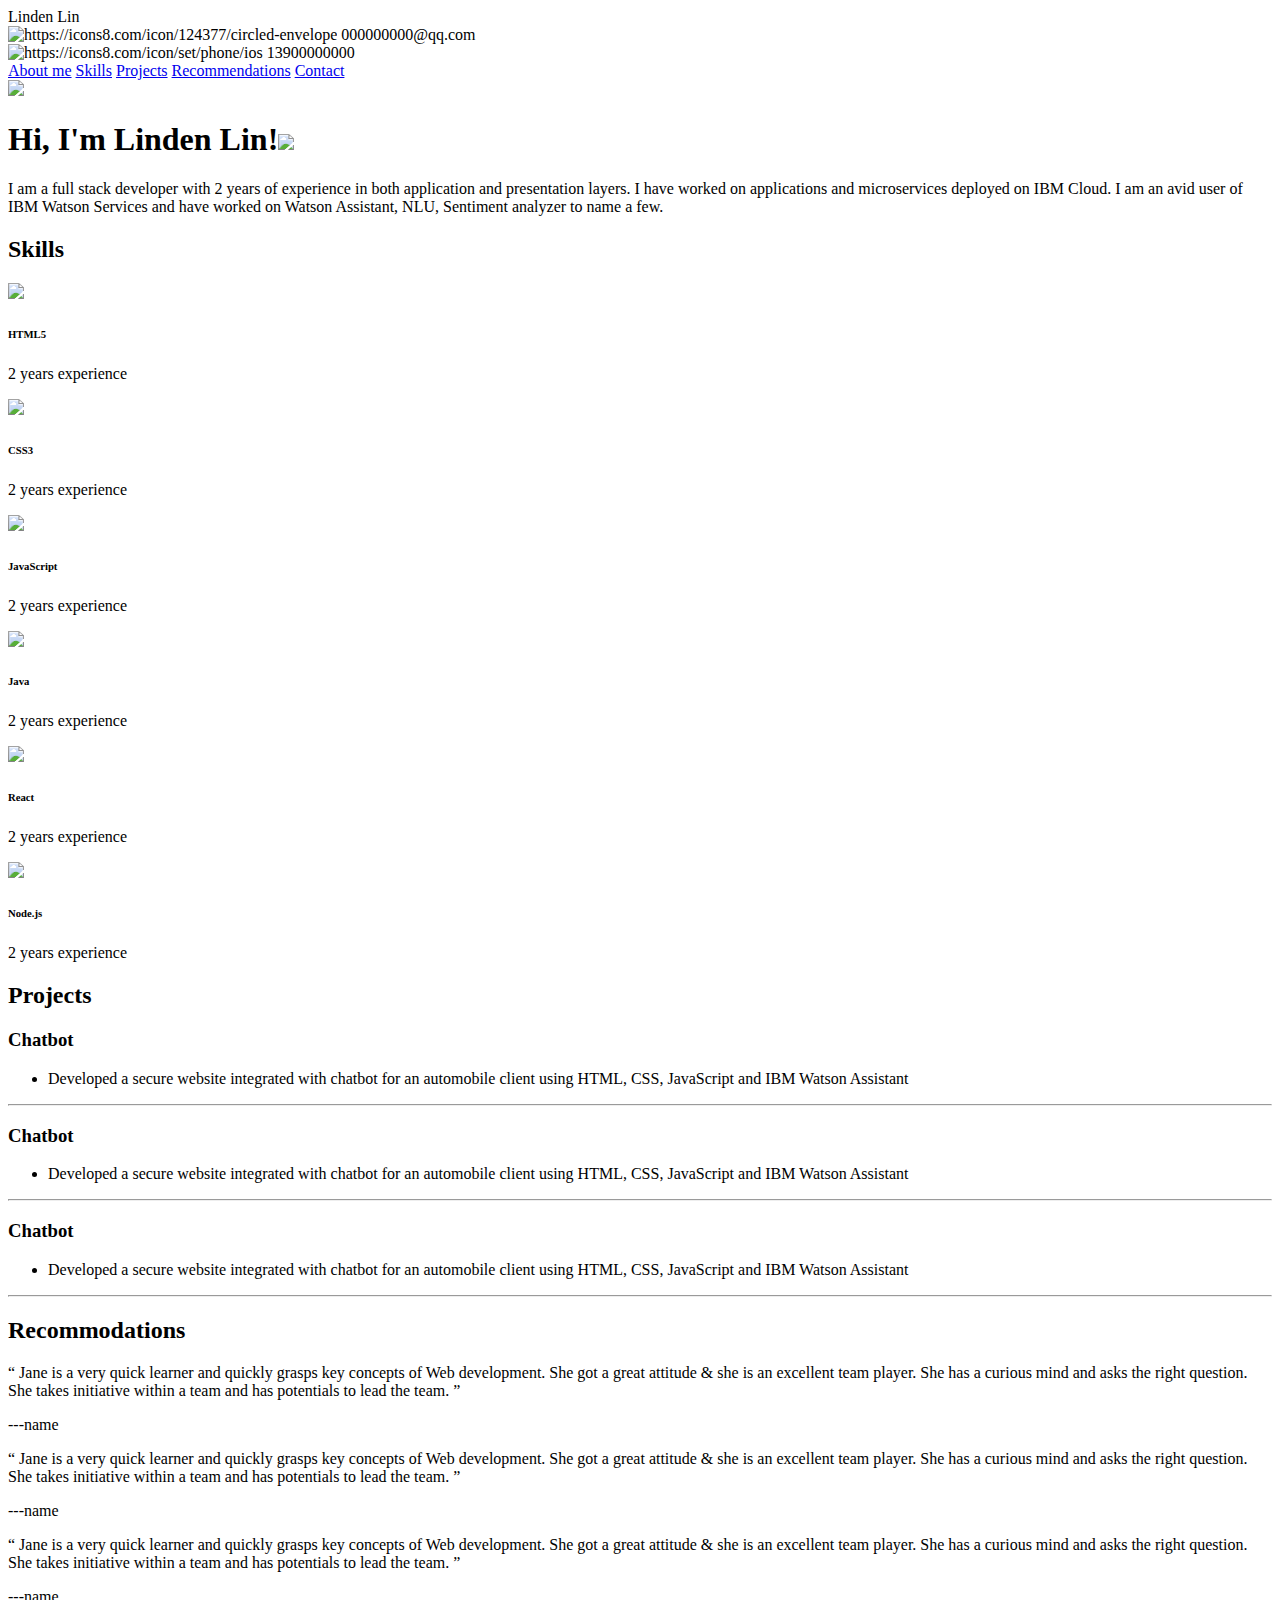
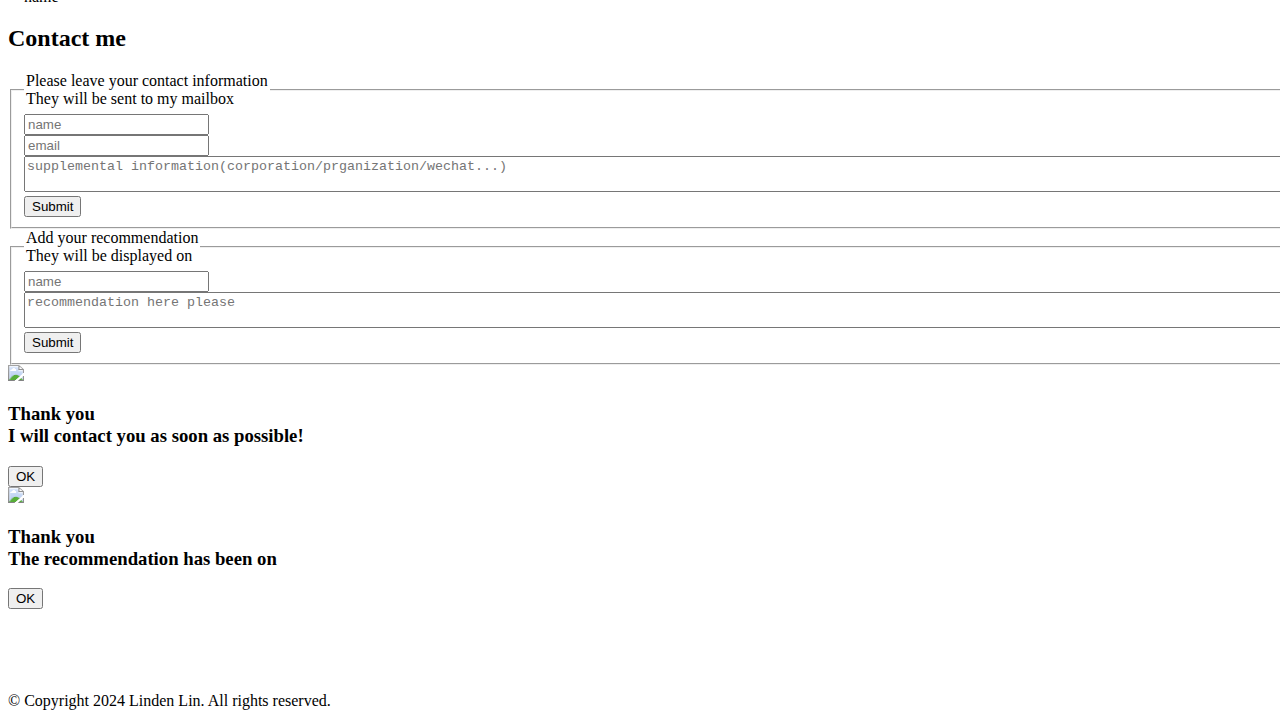
==== portfolio.html @ 1d92d12d "Add files via upload" ====
<!doctype html>
<html lang="en">
    <head>
        <link rel="icon" type="image/svg+xml" href="data:image/svg+xml,<svg xmlns=%22http://www.w3.org/2000/svg%22 width=%22256%22 height=%22256%22 viewBox=%220 0 100 100%22><rect width=%22100%22 height=%22100%22 rx=%2250%22 fill=%22%230058ff%22></rect><path fill=%22%23fff%22 d=%22M72.15 21.33L72.15 21.33Q74.49 22.50 74.90 25.02Q75.30 27.54 73.59 29.61L73.59 29.61Q72.42 31.23 70.58 31.41Q68.73 31.59 66.84 30.69L66.84 30.69Q64.68 29.70 62.30 29.16Q59.91 28.62 57.30 28.62L57.30 28.62Q52.44 28.62 48.62 30.15Q44.79 31.68 42.09 34.52Q39.39 37.35 38.00 41.22Q36.60 45.09 36.60 49.77L36.60 49.77Q36.60 55.26 38.18 59.31Q39.75 63.36 42.54 66.06Q45.33 68.76 49.11 70.07Q52.89 71.37 57.30 71.37L57.30 71.37Q59.73 71.37 62.16 70.92Q64.59 70.47 66.84 69.30L66.84 69.30Q68.73 68.40 70.58 68.67Q72.42 68.94 73.68 70.56L73.68 70.56Q75.48 72.81 74.99 75.20Q74.49 77.58 72.24 78.66L72.24 78.66Q69.90 79.83 67.43 80.60Q64.95 81.36 62.43 81.77Q59.91 82.17 57.30 82.17L57.30 82.17Q50.82 82.17 45.02 80.10Q39.21 78.03 34.67 73.98Q30.12 69.93 27.51 63.86Q24.90 57.78 24.90 49.77L24.90 49.77Q24.90 42.84 27.29 36.99Q29.67 31.14 34.04 26.87Q38.40 22.59 44.34 20.21Q50.28 17.82 57.30 17.82L57.30 17.82Q61.26 17.82 65.04 18.72Q68.82 19.62 72.15 21.33Z%22></path></svg>" />
        <meta charset="UTF-8">
        <meta http-equiv=“Pragma” content=”no-cache”>
        <meta http-equiv=“Expires” content=”-1″>
        <meta http-equiv=“CACHE-CONTROL” content=”NO-CACHE”>
        <!-- CSS Stylesheets && Script Code-->
        <link rel="stylesheet" href="./master.css">
        <script src="./main.js"></script>
        <!-- EmailJs service -->
        <script
            type="text/javascript"
            src="https://cdn.jsdelivr.net/npm/@emailjs/browser@4/dist/email.min.js">
        </script>
        <title>Portfolio Project</title>
    </head>

    <body>
        <!-- Navigation Bar -->
        <nav>
            <div id="home">
                <div class="personal_info">
                    Linden Lin
                    <div class="contact_info" id="email">
                        <img src="./images/envelope.png" alt="https://icons8.com/icon/124377/circled-envelope"/>
                    000000000@qq.com
                    </div>
                    <div style="clear:both;"></div>
                    <div class="contact_info" id="phone_number">
                        <img src="images/phone.png" alt="https://icons8.com/icon/set/phone/ios"/>
                    13900000000
                    </div>
                </div>
                <div id="topdiv" class="topdiv">
                    <a class="topmenu" href="#about_me">About me</a>
                    <a class="topmenu" href="#skills">Skills</a>
                    <a class="topmenu" href="#projects">Projects</a>
                    <a class="topmenu" href="#recommodations">Recommendations</a>
                    <a class="topmenu" href="#contact">Contact</a>
                </div>
            </div>
        </nav>

        <!-- about me scetion-->
        <section id="about-me" class="about-me-container">
            <div>
                <img src="./images/self_img.jpg" class="profile_image"/>
            </div>
            <div id="self_description">
                <h1>
                    Hi, I'm Linden Lin!<img src="./images/waving-hand.png" width="60px">
                </h1>
                <p>
                    I am a full stack developer with 2 years of experience in both application and presentation layers.
                    I have worked on applications and microservices deployed on IBM Cloud. 
                    I am an avid user of IBM Watson Services and have worked on Watson Assistant, NLU, Sentiment analyzer to name a few.
                </p>
            </div>
        </section>

        <!-- skills section -->
        <section id="skills">
            <h2>Skills</h2>
            <div style="clear:both;"></div>
            <div class="skills-container">
                <div class="skill">
                    <img src="./images/html5.png"/>
                    <h6>HTML5</h6>
                    <p>2 years experience</p>
                </div>

                <div class="skill">
                    <img src="./images/CSS3.png"/>
                    <h6>CSS3</h6>
                    <p>2 years experience</p>
                </div>

                <div class="skill">
                    <img src="./images/js.jpeg"/>
                    <h6>JavaScript</h6>
                    <p>2 years experience</p>
                </div>

                <div class="skill">
                    <img src="./images/java.png"/>
                    <h6>Java</h6>
                    <p>2 years experience</p>
                </div>

                <div class="skill">
                    <img src="./images/react.png"/>
                    <h6>React</h6>
                    <p>2 years experience</p>
                </div>

                <div class="skill">
                    <img src="./images/node.png"/>
                    <h6>Node.js</h6>
                    <p>2 years experience</p>
                </div>
            </div>
        </section>

        <!-- project section -->
         <section id="projects">
          <h2>
            Projects
          </h2>
          <div style="clear:both;"></div>

          <div class="projects-container" id="projects-container">
            <div class="project-card">
              <h3>Chatbot</h3>
              <!-- unorder list   -->
              <ul>  
                <li>Developed a secure website integrated with chatbot for an automobile client using HTML, CSS, JavaScript and IBM Watson Assistant</li>
              </ul>
            </div>
            <hr>
            <div class="project-card">
              <h3>Chatbot</h3>
              <ul>
                <li>Developed a secure website integrated with chatbot for an automobile client using HTML, CSS, JavaScript and IBM Watson Assistant</li>
              </ul>
            </div>
            <hr>
            <div class="project-card">
              <h3>Chatbot</h3>
              <ul>
                <li>Developed a secure website integrated with chatbot for an automobile client using HTML, CSS, JavaScript and IBM Watson Assistant</li>
              </ul>
            </div>
            <hr>
          </div>
         </section>

        <!-- recommendation section -->
         <section id="recommendations">
            <h2>Recommodations</h2>
            <div style="clear: both;"></div>
            <div class="recommendations-container" id="all-rcommendations">
               <div class="recommendation">
                  <span>&#8220;</span>
                  Jane is a very quick learner and quickly grasps key concepts of Web development. 
                  She got a great attitude & she is an excellent team player. 
                  She has a curious mind and asks the right question. 
                  She takes initiative within a team and has potentials to lead the team.
                  <span>&#8221;</span>
                  <p>---name</p>
               </div>
               <div class="recommendation">
                  <span>&#8220;</span>
                     Jane is a very quick learner and quickly grasps key concepts of Web development. 
                     She got a great attitude & she is an excellent team player. 
                     She has a curious mind and asks the right question. 
                     She takes initiative within a team and has potentials to lead the team.
                  <span>&#8221;</span>
                  <p>---name</p>
               </div>
               <div class="recommendation">
                  <span>&#8220;</span>
                  Jane is a very quick learner and quickly grasps key concepts of Web development. 
                  She got a great attitude & she is an excellent team player. 
                  She has a curious mind and asks the right question. 
                  She takes initiative within a team and has potentials to lead the team.
                  <span>&#8221;</span>
                  <p>---name</p>
               </div>
            </div>
         </section>

         <!-- contact me section -->
         <section id="contact">
            <h2>Contact me</h2>
            <div style="clear:both;"></div>
            <div id="forms">
            <div id="contact">
               <fieldset>
                  <legend class="introduction">Please leave your contact information<br>They will be sent to my mailbox</legend>
                  <input id="name-contact" type="text" placeholder="name"><br/>
                  <input id="user-email" type="email" placeholder="email"><br/>
                  <textarea id="contact_info" cols="500" raws="10" placeholder="supplemental information(corporation/prganization/wechat...)"></textarea>
                  <div class="flex-center">
                     <button id="submitbutton" onclick="sendContactInfo()">Submit</button>
                  </div>
               </fieldset>
            </div>

            <div id="recommendate">
               <fieldset>
                  <legend class="introduction">Add your recommendation<br>They will be displayed on</legend>
                  <input id="name-recommendation" type="text" placeholder="name"><br/>
                  <textarea id="recommendation_info" cols="500" raws="10" placeholder="recommendation here please"></textarea>
                  <div class="flex-center">
                     <button id="submitbutton" onclick="addRecommendations()">Submit</button>
                  </div>
               </fieldset>
            </div>
         </div>
         </section>

         <!-- pop up window -->
         <div  class="flex-center popup" id="popup-contact">
            <img src="./images/checkmark--outline.svg"/>
            <h3>Thank you<br/> I will contact you as soon as possible!</h3>
            <button onclick="showPopupContact(false)">OK</button>
         </div>

         <div  class="flex-center popup" id="popup-recommendation">
            <img src="./images/checkmark--outline.svg"/>
            <h3>Thank you<br/> The recommendation has been on</h3>
            <button onclick="showPopupRecommendation(false)">OK</button>
         </div>


         <!-- return home button -->
         <div class="iconbutton">
            <a href="#home">
               <svg  xmlns="http://www.w3.org/2000/svg" fill="none" viewBox="0 0 24 24" stroke-width="1.5" stroke="white" width="63px">
                  <path stroke-linecap="round" stroke-linejoin="round" d="M15 11.25l-3-3m0 0l-3 3m3-3v7.5M21 12a9 9 0 11-18 0 9 9 0 0118 0z"/>
               </svg>
            </a>
         </div>

    </body>

    <footer>
        <p class="copyright-text">© Copyright 2024 Linden Lin. All rights reserved.</p>
    </footer>
    <div style="clear:both;"></div>
    </html>
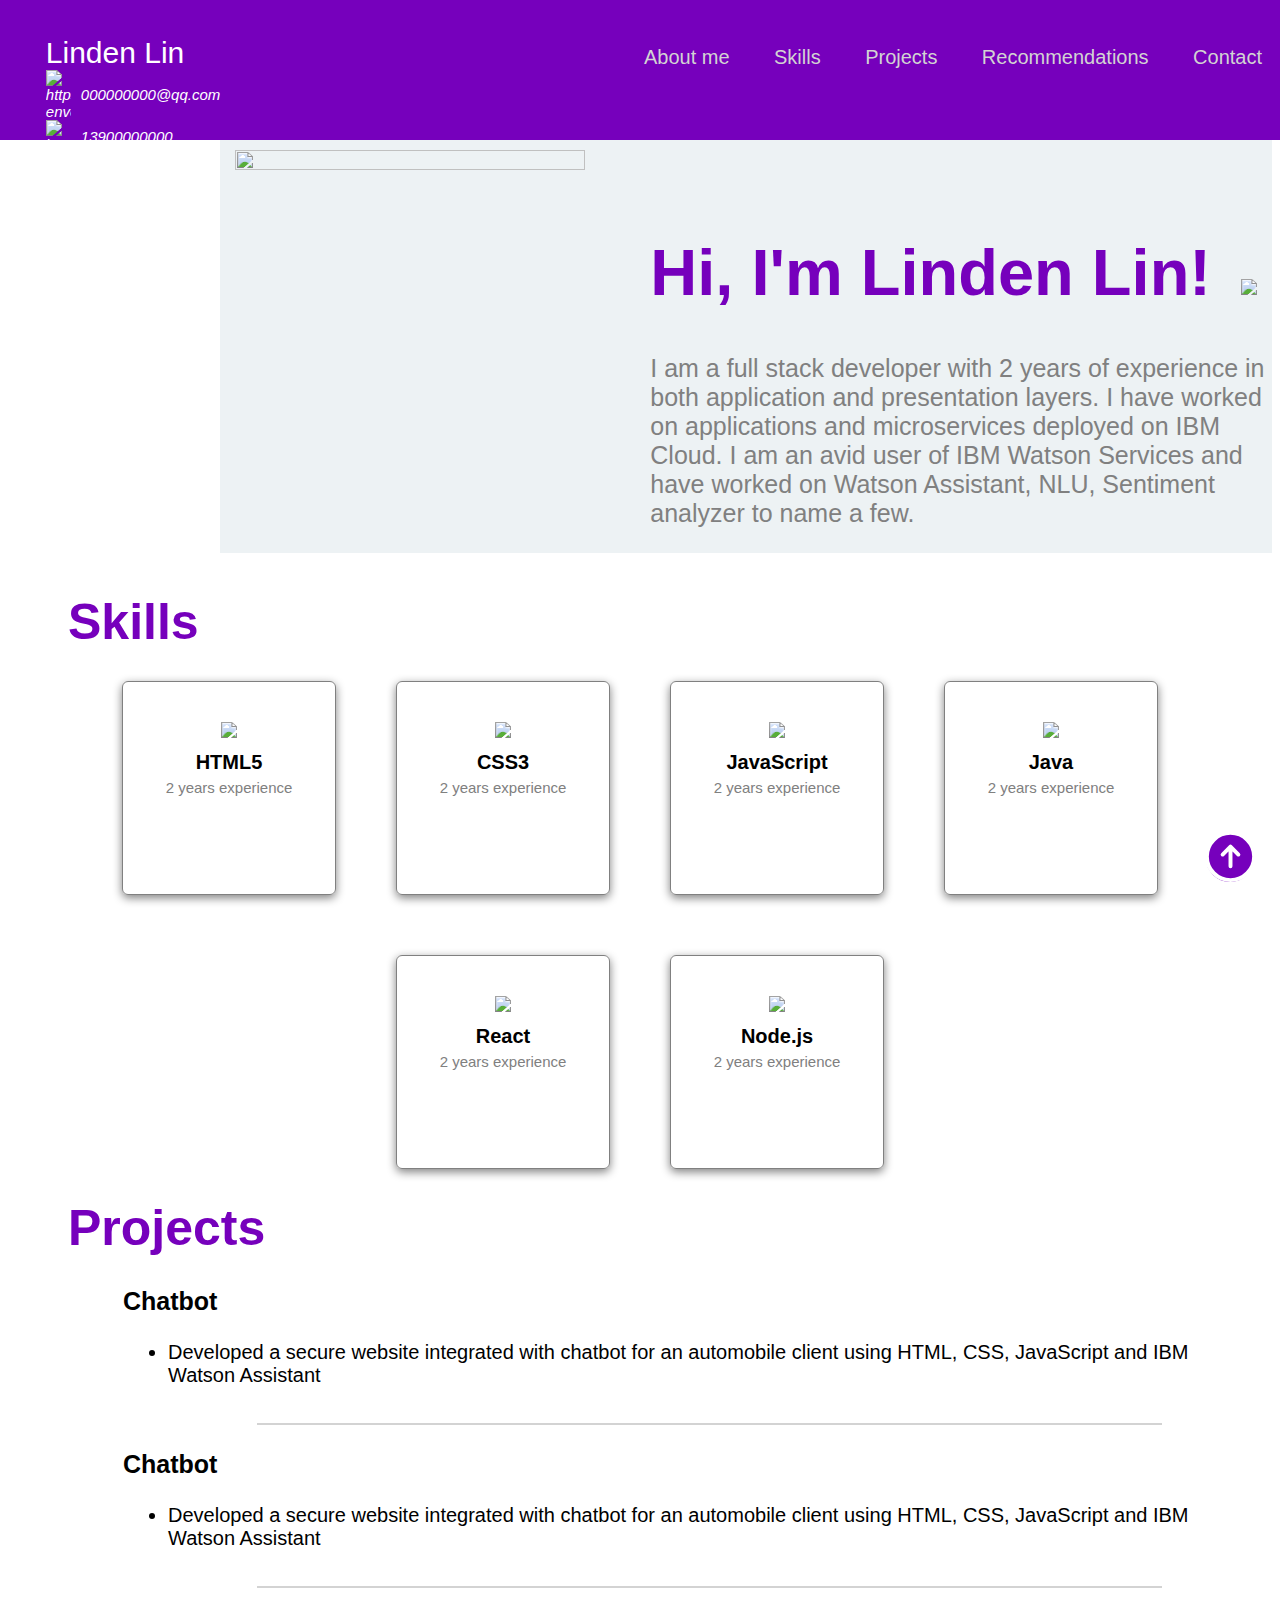
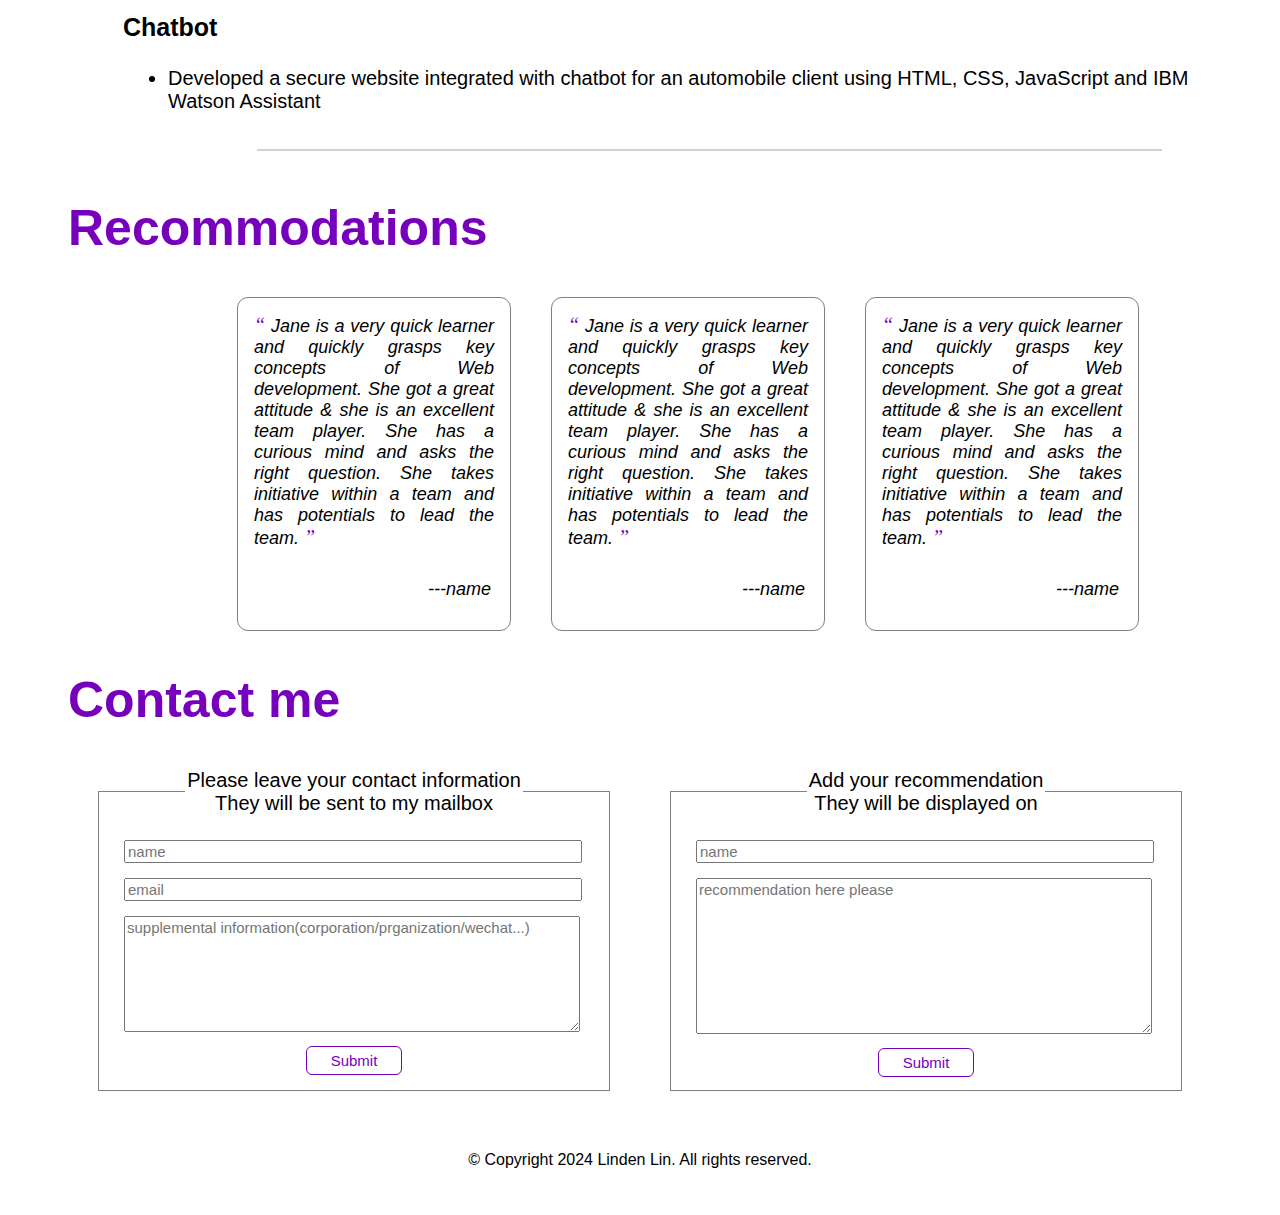
==== commit e536cb37: "Update portfolio.html" ====
--- a/portfolio.html
+++ b/portfolio.html
@@ -7,8 +7,8 @@
         <meta http-equiv=“Expires” content=”-1″>
         <meta http-equiv=“CACHE-CONTROL” content=”NO-CACHE”>
         <!-- CSS Stylesheets && Script Code-->
-        <link rel="stylesheet" href="./master.css">
-        <script src="./main.js"></script>
+        <link rel="stylesheet" href="./style.css">
+        <script src="./script.js"></script>
         <!-- EmailJs service -->
         <script
             type="text/javascript"
--- a/style.css
+++ b/style.css
@@ -0,0 +1,383 @@
+body {
+    /* background-color: white; */
+    /* background-color: black; */
+
+    font-family: 'Trebuchet MS', 'Lucida Sans Unicode', 'Lucida Grande', 'Lucida Sans', Arial, sans-serif;
+}
+
+
+/* navigation bar */
+#home{
+    background-color: #7600bc;
+    margin-top: -1cm;
+    margin-left:-1cm;
+    margin-right:-1cm;
+    padding-top:2cm;
+    padding-bottom: 2cm;
+    /* padding-left: 2cm; */
+    height:5mm;
+}
+
+
+.personal_info{
+    color: #fff;
+    padding-left: 2cm;
+    font-size: 30px;
+    float: left;
+    margin-top:-10px;
+
+}
+
+.personal_info .contact_info{
+    font-size: 15px;
+    font-style: italic;
+    align-items: center;
+    display: flex;
+    flex-direction: row;
+}
+
+.personal_info .contact_info img{
+    width:25px;
+    margin-right: 10px;
+    float:left
+}
+
+.topdiv{
+    float: right;
+    padding-right: 1cm;
+}
+
+.topmenu{
+    color:lightgray;
+    margin:10px;
+    padding-left:20px;
+    font-size: 20px;
+    text-decoration:none;
+}
+
+
+.topmenu:hover{
+    color: white;
+    font-weight: bolder;
+    text-decoration: underline;
+} 
+
+/* titles */
+h2{
+    text-align: justify;
+    font-size: 50px;
+    color:#7600bc;
+    /* text-align: left; */
+    text-align: center;
+    float: left;
+    margin: 30px;
+    margin-left: 60px;
+    margin-top:0px;
+    margin-bottom: 0px;
+}
+
+/* about me section*/
+
+.about-me-container{
+    display: flex;
+    background-color:rgb(237, 242, 244);
+    margin-left: -10px;
+}
+
+.about-me{
+    display: flex;
+    align-items: center;
+}
+
+.profile_image{
+    width:350px;
+    height:fit-content;
+    vertical-align: middle;
+    margin:10px 15px;
+}
+
+#about-me h1{
+    font-size: 65px;
+    margin-top:95px;
+    color:#7600bc;
+}
+
+#about-me p{
+    font-size:25px;
+    color:rgb(128, 128, 128);
+    margin-top:0cm;
+}
+
+#self_description{
+    margin-left: 50px;
+}
+
+#about-me h1 img{
+    margin-left:30px;
+}
+
+/* skills section */
+
+.skills-container{
+    display: flex;
+    flex-direction:row;
+    flex-flow: wrap;
+    justify-content:center; 
+    justify-content: center;
+    margin: 0 50px;
+}
+
+.skill{
+    border:1px solid gray;
+    display: block;
+    border-radius: 6px;
+    text-align: center;
+    margin:30px;
+    padding: 10px;
+    width:2in;
+    height: 2in;
+    font-size:20px;
+    box-shadow:0 3px 10px gray;
+}
+
+.skill img{
+    width:35px;
+    align-items: center;
+    margin-top: 30px;
+}
+
+.skill h6{
+    align-items: center;
+    font-size: 20px;
+    margin-block-start: 8px;
+    margin-block-end: 5px;
+    font-weight: bold;
+}
+
+.skill p{
+    align-items: center;
+    font-size: 15px;
+    color:gray;
+    margin-block-start: 5px;
+    margin-block-end: 5px;
+}
+
+#skills,#recommendations h2{
+    margin-top:40px;
+}
+
+/* project section */
+.projects-container{
+    margin-top: 30px;
+    margin-left: 60px;
+}
+
+.projects-container hr{
+    border:1px solid lightgray;
+    width:75%;
+    margin-left: 5cm;
+}
+
+.project-card{
+    margin: 0 15px 15px 30px;
+    padding-bottom: 5px;
+}
+
+.project-card h3{
+    font-size: 25px;
+    padding-left: 25px;
+}
+
+.project-card li{
+    font-size: 20px;
+    margin-left: 30px;
+}
+
+/* recommodation section */
+.recommendations-container {
+    display: flex;
+    align-items: center;
+    flex-direction: row;
+    flex-flow: wrap;
+    justify-content: center;
+    margin-left: 1in;
+    padding: 20px;
+}
+
+.recommendation {
+    font-style: italic; /*斜体*/
+    text-align:justify;
+
+    /* 框框 */
+    width: 15rem;
+    background-color:#fff;
+    border:1px solid gray;
+    border-radius: 11px;
+    height:300px;
+    padding:20px;
+    margin:20px;
+    box-shadow: 0 2px 10px var(--primary-shadow);
+    font-size: 18px;
+    padding:1rem;
+
+}
+
+.recommendation span{
+    color:#7600bc;
+    font-size: 20px;
+    font-family: 'Times New Roman', Times, serif;
+}
+.recommendation p{
+    font-size: 18px;
+    float: right;
+    margin-top: 50px;
+    padding:3px;
+}
+
+/* contact information section */
+
+#forms{
+    display: flex;
+    flex-direction: row;
+    align-items: center;
+    justify-content: center;
+    margin:10px 20px 30px;
+}
+.flex-center{
+    display: flex;
+    align-items: center;
+    justify-content: center;
+}
+
+input, textarea{
+    font-family: 'Trebuchet MS', 'Lucida Sans Unicode', 'Lucida Grande', 'Lucida Sans', Arial, sans-serif; 
+    margin:5px 20px 10px;
+    width:90%;
+    align-items: center;
+    font-size: 15px;
+
+}
+
+fieldset{
+    display: flexbox;   /*与flex区别*/
+    /* align-content: center;
+    justify-self: center; */
+    width: 500px;
+    height:310px;
+    margin:30px ;
+    padding:5px;
+    border: thin solid grey;
+    /* border: thin solid white; */
+
+}
+
+.introduction{
+    text-align: center;
+    font-size: 20px;
+    margin-top: 40px;
+    margin-bottom:15px;
+
+    position: relative;
+}
+
+#contact textarea{
+    height: 110px;
+}
+
+#recommendate textarea{
+    height: 150px;
+}
+
+/* Form Pop-up */
+
+.popup{
+    display: flex;
+    flex-direction: column;
+    background-color: #e8bcf0;
+    font-size: 15px;
+    text-align: center;
+    width: 400px;
+    height: 200px;
+    border: 1px solid#7600bc;
+    border-radius: 6px;
+    margin:10px;
+    /* position setting */
+    position:fixed;
+    top:50%;
+    left:50%;
+    transform: translate(-50%,-50%);
+    visibility: hidden;
+  }
+  
+  .popup img {
+    margin-top: 0px;
+    align-items: center;
+    /* border: 1px solid#7600bc; */
+
+  }
+  
+  .popup button {
+    font-size: 15px;
+    font-weight: bolder;
+    margin-top:10px;
+    margin-bottom: 10px;
+    text-align: center;
+    cursor: pointer;
+}
+  
+  .popup button:hover {
+    background-color: #fff;
+    border: 2px solid #7600bc;
+    color: #7600bc;
+    display: block;
+    font-weight: bolder;
+    text-align: center;
+    cursor: pointer;
+  }
+  
+
+
+
+/* return home button */
+.iconbutton{
+    background-color: #7600bc;
+    width: 48px;
+    height:48px;
+    border-radius: 100%;
+
+    display: flex;
+    align-items: center;
+    justify-content: center;
+
+    right:2%;
+    bottom: 2%;
+    position: fixed;
+    cursor:pointer;
+
+}
+
+/* Buttons */
+button{
+    background-color:white;
+    color:#7600bc;
+    border:1px solid #7600bc;
+    border-radius: 6px;
+    display: block;
+    font-size: 15px;
+    text-align: center;
+    margin: 0 10px;
+    padding: 5px;
+    width: 1in;
+}
+
+button:hover{
+    background-color: #7600bc;
+    color: white;
+    cursor: pointer;
+}
+
+.copyright-text{
+    text-align: center;
+}
+
+
